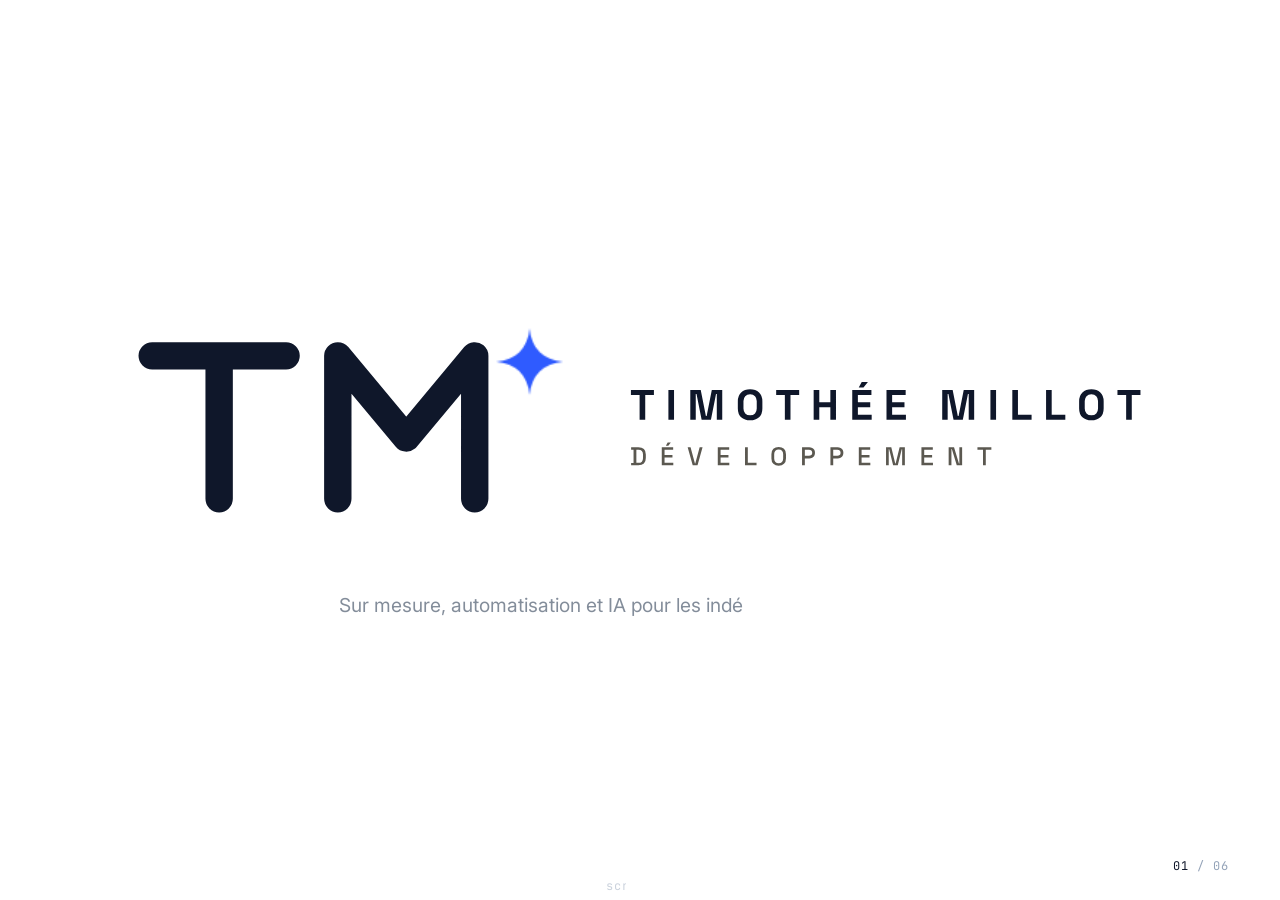
==== index.html @ 1e98b82e "Version initiale du site Co-Authored-By: Claude Opus 5.5 <noreply@anthropic.com>" ====
<!DOCTYPE html>
<html lang="fr">
<head>
  <meta charset="utf-8">
  <meta name="viewport" content="width=device-width, initial-scale=1">
  <title>Timothée Millot Développement · Sur mesure, automatisation, IA</title>
  <meta name="description" content="Développement sur mesure, automatisation de flux et intelligence artificielle pour les indépendants, TPE et PME.">

  <link rel="icon" href="assets/icons/favicon.svg" type="image/svg+xml">
  <link rel="icon" href="assets/icons/favicon.ico" sizes="any">
  <link rel="apple-touch-icon" href="assets/icons/apple-touch-icon.png">

  <link rel="preconnect" href="https://fonts.googleapis.com">
  <link rel="preconnect" href="https://fonts.gstatic.com" crossorigin>
  <link href="https://fonts.googleapis.com/css2?family=Inter:wght@400;500;600;700&family=JetBrains+Mono:wght@300;400;500&display=swap" rel="stylesheet">

  <link rel="stylesheet" href="css/style.css">
  <script>document.documentElement.classList.add('js');</script>
</head>
<body>

  <p class="counter mono" aria-hidden="true"><span class="counter__now">01</span> / <span class="counter__total">06</span></p>

  <main class="stage">
    <!-- Le « monde » : tous les écrans empilés. L'étoile du logo part en premier,
         trace un trait noir jusqu'à l'écran suivant et y joue une surprise différente. -->
    <div class="world">

      <svg class="ink" aria-hidden="true">
        <defs>
          <symbol id="star4" viewBox="270 28 44 44">
            <path class="star-shape" d="M292 28 Q294 48 314 50 Q294 52 292 72 Q290 52 270 50 Q290 48 292 28 Z" />
          </symbol>
        </defs>
        <path class="ink__travel" />
      </svg>
      <svg class="pen" viewBox="270 28 44 44" aria-hidden="true">
        <path d="M292 28 Q294 48 314 50 Q294 52 292 72 Q290 52 270 50 Q290 48 292 28 Z" />
      </svg>

      <!-- 01 · Accueil -->
      <section id="accueil" class="screen screen--hero" data-fx="home">
        <img class="hero__logo" src="assets/logos/logo-horizontal-sans-etoile.svg"
             alt="Timothée Millot Développement" width="707" height="169">
        <p class="hero__sub reveal">Sur mesure, automatisation et IA pour les indépendants, TPE et PME.</p>
        <p class="scroll-hint reveal"><span class="mono">scroll</span> <span class="scroll-hint__arrow">↓</span></p>
      </section>

      <!-- 02 · Sur mesure : l'étoile éclate en 4 et découpe un cadre ajusté au texte -->
      <section id="sur-mesure" class="screen" data-fx="frame">
        <div class="scene">
          <p class="scene__key mono reveal">sur_mesure</p>
          <h2 class="big"><span class="line reveal">Des outils taillés</span> <span class="line reveal">pour votre façon</span> <span class="line reveal accent">de travailler.</span></h2>
          <p class="small reveal">Applications internes, tableaux de bord, sites, connecteurs entre vos logiciels.</p>
        </div>
      </section>

      <!-- 03 · Automatisation : la comète balaie les tâches répétitives et révèle le titre -->
      <section id="automatisation" class="screen" data-fx="comet">
        <div class="scene">
          <div class="chores mono" aria-hidden="true">relance_client.send()     relance_client.send()     relance_client.send()
saisie_facture(#0412)     saisie_facture(#0413)     saisie_facture(#0414)
export.csv → copier → coller → export.csv → copier → coller
relance_client.send()     relance_client.send()     relance_client.send()
synchro_agenda()          synchro_agenda()          synchro_agenda()
saisie_facture(#0415)     saisie_facture(#0416)     saisie_facture(#0417)
export.csv → copier → coller → export.csv → copier → coller
relance_client.send()     relance_client.send()     relance_client.send()
synchro_agenda()          synchro_agenda()          synchro_agenda()
saisie_facture(#0418)     saisie_facture(#0419)     saisie_facture(#0420)</div>
          <p class="scene__key mono reveal">automatisation</p>
          <h2 class="big fx-title"><span class="line">Les tâches</span> <span class="line">répétitives</span> <span class="line accent">disparaissent.</span></h2>
          <p class="small reveal">Relances, saisies, exports, synchronisations. Vous gardez la main, la machine fait le reste.</p>
        </div>
      </section>

      <!-- 04 · IA : l'étoile sème des points qui se relient en réseau -->
      <section id="ia" class="screen" data-fx="network">
        <div class="scene">
          <p class="scene__key mono reveal">ia</p>
          <h2 class="big"><span class="line reveal">Une IA branchée</span> <span class="line reveal accent">sur vos données.</span></h2>
          <p class="small reveal">Tri des mails, rédaction, extraction de documents, recherche dans vos fichiers.</p>
        </div>
      </section>

      <!-- 05 · Qui je suis : l'étoile seule tourne en orbite autour du titre -->
      <section id="qui" class="screen" data-fx="orbit">
        <div class="scene">
          <p class="scene__key mono reveal">qui_je_suis</p>
          <h2 class="big big--m"><span class="line reveal">Un seul interlocuteur,</span> <span class="line reveal">du premier échange</span> <span class="line reveal accent">à la mise en service.</span></h2>
          <p class="small reveal">Timothée Millot, développeur indépendant. Je comprends d’abord votre métier, puis je construis l’outil le plus simple qui règle vraiment le problème.</p>
        </div>
      </section>

      <!-- 06 · Contact : toute la constellation du parcours s'allume -->
      <section id="contact" class="screen" data-fx="constellation">
        <div class="scene">
          <p class="scene__key mono reveal">contact</p>
          <h2 class="big"><span class="line reveal">Parlons de</span> <span class="line reveal accent">votre projet.</span></h2>
          <ul class="contact">
            <li class="reveal"><span class="mono contact__key">mail:</span> <a href="mailto:contact@exemple.fr">contact@exemple.fr</a></li>
            <li class="reveal"><span class="mono contact__key">tél:</span> <a href="tel:+33600000000">06 00 00 00 00</a></li>
          </ul>
        </div>
        <footer class="site-footer reveal">
          <span>© 2026 Timothée Millot Développement</span>
          <a href="mentions-legales.html">Mentions légales</a>
        </footer>
      </section>

    </div>
  </main>

  <script src="js/vendor/gsap.min.js"></script>
  <script src="js/vendor/Observer.min.js"></script>
  <script src="js/main.js"></script>
</body>
</html>
---- css/style.css ----
/* =========================================================
   Timothée Millot Développement · v3 « l'étoile relie les écrans »
   Les écrans sont empilés. L'étoile du logo trace un trait noir
   jusqu'à l'écran suivant et y joue une surprise différente :
   cadre découpé, comète, réseau, orbite, constellation.
   ========================================================= */

:root {
  --ink: #0F172A;
  --ink-soft: #475569;
  --ink-faint: #94A3B8;
  --ink-ghost: #CBD5E1;
  --blue: #2F5BFF;
  --paper: #FFFFFF;
  --line: #E2E8F0;

  --font-sans: "Inter", system-ui, -apple-system, "Segoe UI", Roboto, sans-serif;
  --font-mono: "JetBrains Mono", ui-monospace, "SFMono-Regular", Menlo, monospace;

  --gutter: clamp(16px, 4vw, 64px);
  --text-w: min(74vw, 1040px);
}

*, *::before, *::after { box-sizing: border-box; }

body {
  margin: 0;
  background: var(--paper);
  color: var(--ink);
  font-family: var(--font-sans);
  font-size: 17px;
  line-height: 1.6;
  -webkit-font-smoothing: antialiased;
  text-rendering: optimizeLegibility;
}

h1, h2, p, ul { margin: 0; }
ul { padding: 0; list-style: none; }
a { color: inherit; }

.mono { font-family: var(--font-mono); }
.accent { color: var(--blue); }

/* ---------- Le monde qui descend ---------- */
.world { position: relative; }
.ink, .pen { display: none; }

.js body { overflow: hidden; overscroll-behavior: none; }
.js .stage { position: fixed; inset: 0; overflow: hidden; }
.js .world { position: absolute; top: 0; left: 0; width: 100%; will-change: transform; }

.screen {
  position: relative;
  height: 100vh;
  height: 100svh;
  display: flex;
  flex-direction: column;
  align-items: center;
  justify-content: center;
  padding: 56px var(--gutter);
  overflow: hidden;
}

/* ---------- Calque de l'étoile (dans le monde) ---------- */
.js .ink {
  display: block;
  position: absolute;
  top: 0;
  left: 0;
  width: 100%;
  overflow: visible;
  pointer-events: none;
  z-index: 5;
}
.ink path { fill: none; stroke-linecap: round; stroke-linejoin: round; }
.ink .ink__travel { visibility: hidden; }
.ink .star-shape { fill: var(--blue); stroke: none; }

/* effets */
.ink .fx-line   { stroke: var(--ink); }
.ink .fx-guide  { stroke: none; }
.ink .fx-comet  { stroke-linecap: round; }
.ink .fx-edge   { stroke: var(--ink-faint); }
.ink .fx-dot    { fill: var(--ink); }
.ink .fx-dot--blue { fill: var(--blue); }
.ink .fx-orbit  { stroke: var(--ink); }
.ink .fx-link   { stroke: var(--ink-faint); }
.ink .fx-label {
  font-family: var(--font-mono);
  font-size: 11px;
  letter-spacing: .06em;
  fill: var(--ink-faint);
  pointer-events: auto;
  cursor: pointer;
  transition: fill .2s ease;
}
.ink .fx-label:hover, .ink .fx-label.is-here { fill: var(--blue); }
.ink .fx-const .star { pointer-events: auto; cursor: pointer; }

.js .pen {
  display: block;
  position: absolute;
  top: 0;
  left: 0;
  width: 46px;
  height: 46px;
  margin: -23px 0 0 -23px;
  fill: var(--blue);
  z-index: 6;
  pointer-events: none;
  will-change: transform;
}

.counter {
  position: fixed;
  right: var(--gutter);
  bottom: 24px;
  font-size: 12px;
  letter-spacing: .08em;
  color: var(--ink-faint);
  z-index: 7;
}
.counter__now { color: var(--ink); }

/* ---------- Un écran : bloc centré, texte aligné à gauche ---------- */
.scene {
  position: relative;
  width: fit-content;
  max-width: var(--text-w);
  margin: 0 auto;
  text-align: left;
}
.scene__key {
  position: relative;
  font-size: clamp(13px, 1.1vw, 16px);
  color: var(--blue);
  margin-bottom: clamp(14px, 2.4vh, 28px);
}

.big {
  position: relative;
  font-size: clamp(40px, 7vw, 120px);
  font-weight: 600;
  line-height: 1.0;
  letter-spacing: -0.045em;
}
.big--m { font-size: clamp(34px, 5.4vw, 92px); }
.big .line { display: block; }

.small {
  position: relative;
  margin-top: clamp(18px, 3vh, 36px);
  max-width: 44ch;
  font-size: clamp(16px, 1.3vw, 20px);
  line-height: 1.55;
  color: var(--ink-soft);
}

/* Automatisation : les tâches répétitives, balayées par la comète */
.chores { display: none; }
.js .chores {
  display: block;
  position: absolute;
  inset: -8% -6%;
  overflow: hidden;
  font-size: clamp(11px, 1.05vw, 16px);
  line-height: 2.2;
  color: var(--ink-ghost);
  white-space: pre;
  pointer-events: none;
  user-select: none;
}

/* ---------- Accueil : gros logo centré + une ligne ---------- */
.screen--hero { gap: clamp(18px, 3.4vh, 44px); text-align: center; }
.hero__logo {
  display: block;
  width: clamp(310px, 84vw, 1240px);
  height: auto;
}
.hero__sub {
  max-width: 60ch;
  font-size: clamp(15px, 1.5vw, 22px);
  line-height: 1.5;
  color: var(--ink-soft);
}

.scroll-hint {
  position: absolute;
  bottom: 22px;
  left: 0;
  right: 0;
  text-align: center;
  font-size: 12px;
  letter-spacing: .08em;
  color: var(--ink-faint);
}
.scroll-hint__arrow {
  display: inline-block;
  margin-left: 6px;
  color: var(--blue);
  animation: nudge 1.8s ease-in-out infinite;
}
@keyframes nudge {
  0%, 100% { transform: translateY(0); }
  50% { transform: translateY(5px); }
}

/* ---------- Contact ---------- */
.contact { margin-top: clamp(20px, 3.4vh, 44px); }
.contact li {
  display: flex;
  align-items: baseline;
  gap: 16px;
  padding: 6px 0;
}
.contact__key { font-size: 13px; color: var(--ink-faint); min-width: 4ch; }
.contact a {
  font-size: clamp(22px, 2.6vw, 38px);
  font-weight: 500;
  letter-spacing: -0.015em;
  text-decoration: none;
  background-image: linear-gradient(var(--blue), var(--blue));
  background-size: 0% 2px;
  background-position: 0 100%;
  background-repeat: no-repeat;
  transition: background-size .35s ease, color .2s ease;
}
.contact a:hover,
.contact a:focus-visible {
  color: var(--blue);
  background-size: 100% 2px;
  outline: none;
}

.site-footer {
  position: absolute;
  left: var(--gutter);
  right: var(--gutter);
  bottom: 22px;
  display: flex;
  justify-content: center;
  gap: 24px;
  font-size: 13px;
  color: var(--ink-faint);
  z-index: 7;
}
.site-footer a { text-decoration: none; }
.site-footer a:hover { color: var(--blue); }

/* ---------- Tablette et mobile ---------- */
@media (max-width: 900px) {
  :root { --text-w: 86vw; }
  .big { font-size: clamp(34px, 9vw, 68px); }
  .big--m { font-size: clamp(28px, 7.2vw, 56px); }
}

@media (max-width: 600px) {
  body { font-size: 16px; }
  .screen { padding: 48px 18px; }
  .js .pen { width: 34px; height: 34px; margin: -17px 0 0 -17px; }
  .big { font-size: clamp(32px, 10vw, 46px); }
  .big--m { font-size: clamp(26px, 8vw, 38px); }
  .contact li { flex-direction: column; gap: 0; }
  .site-footer { flex-direction: column; align-items: center; gap: 2px; font-size: 12px; bottom: 14px; }
  .counter { display: none; }
}

@media (prefers-reduced-motion: reduce) {
  .scroll-hint__arrow { animation: none; }
}
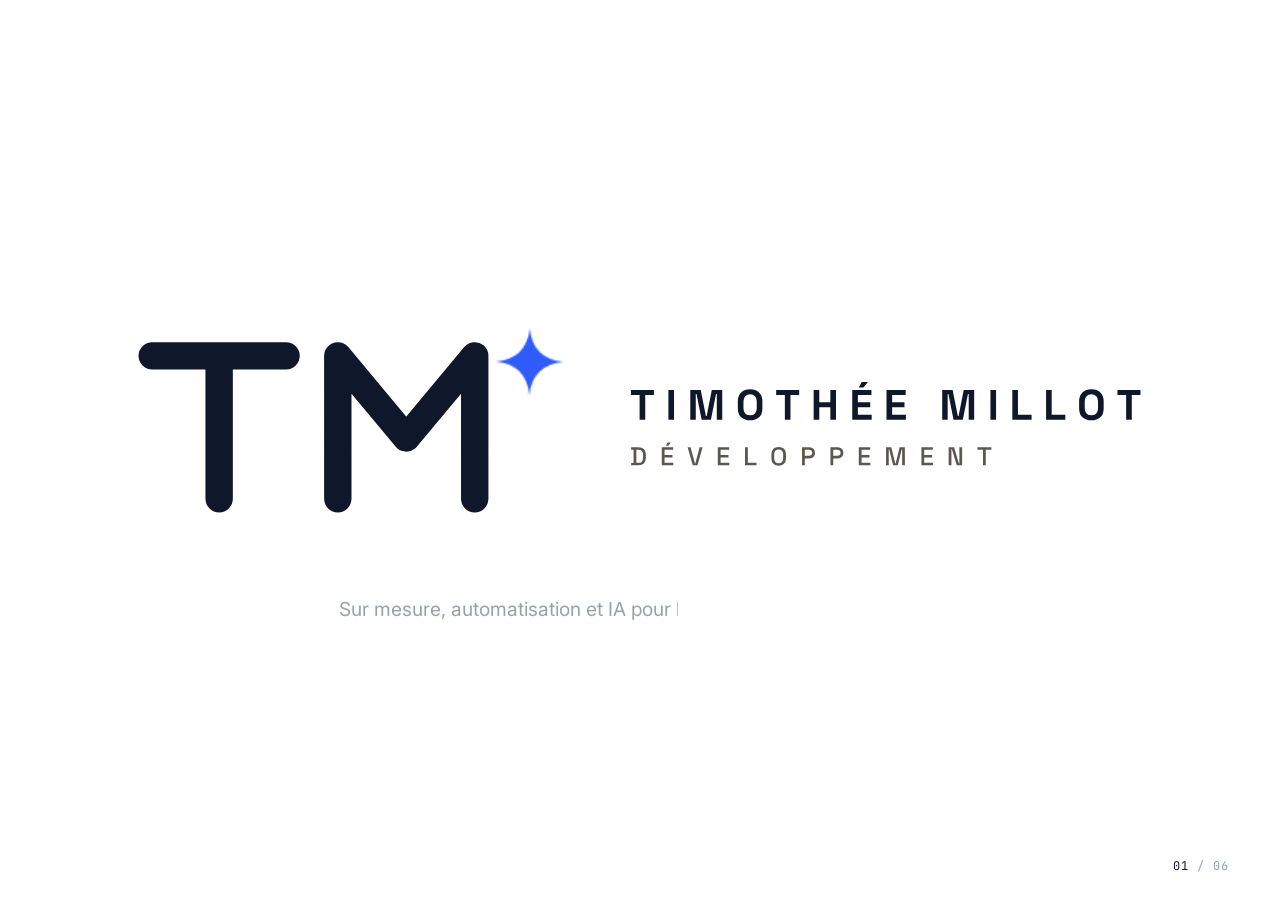
==== commit 19ca42af: "Contact : mail uniquement (tmillot.dev@gmail.com), suppression du téléphone Co-Authored-By: Claude S" ====
--- a/index.html
+++ b/index.html
@@ -98,8 +98,7 @@
           <p class="scene__key mono reveal">contact</p>
           <h2 class="big"><span class="line reveal">Parlons de</span> <span class="line reveal accent">votre projet.</span></h2>
           <ul class="contact">
-            <li class="reveal"><span class="mono contact__key">mail:</span> <a href="mailto:contact@exemple.fr">contact@exemple.fr</a></li>
-            <li class="reveal"><span class="mono contact__key">tél:</span> <a href="tel:+33600000000">06 00 00 00 00</a></li>
+            <li class="reveal"><span class="mono contact__key">mail:</span> <a href="mailto:tmillot.dev@gmail.com">tmillot.dev@gmail.com</a></li>
           </ul>
         </div>
         <footer class="site-footer reveal">
